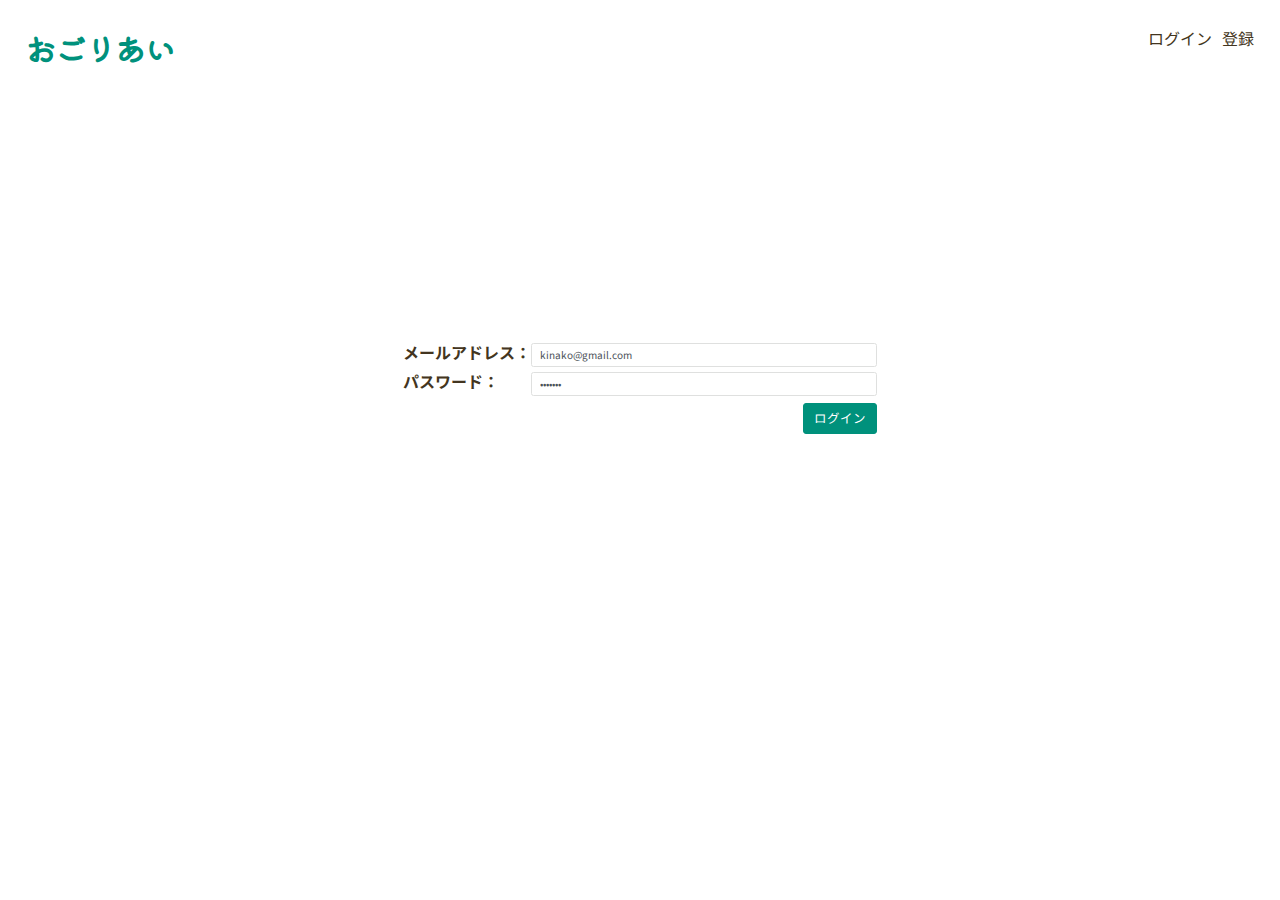
==== views/login.html @ 4e3b56cd "Add models and views" ====
<!DOCTYPE html>
<html lang="ja">
<head>
	<meta charset="UTF-8">
	<meta http-equiv="X-UA-Compatible" content="IE=edge">
	<meta name="viewport" content="width=device-width, initial-scale=1.0">
	<title>ログイン</title>
	<link rel="preconnect" href="https://fonts.gstatic.com">
	<link href="https://fonts.googleapis.com/css2?family=Kiwi+Maru&family=Noto+Sans&family=Noto+Sans+JP&family=Roboto&display=swap" rel="stylesheet">
	<link rel="stylesheet" href="https://stackpath.bootstrapcdn.com/bootstrap/4.5.2/css/bootstrap.min.css">
	<link rel="stylesheet" href="../css/styles.css">
</head>
<body>
	<div id="wrapper">
		<header>
			<h1><a href="../index.html">おごりあい</a></h1>
			<nav>
				<ul>
					<li><a href="login.html" class="mr-3">ログイン</a></li>
					<li><a href="register.html">登録</a></li>
				</ul>
			</nav>
		</header>
		<main class="login">
			<section>
				<!-- <h1>ログイン</h1> -->
				<form action="../login.php" method="POST">
					<table>
						<tr class="form-group">
							<th><label for="email">メールアドレス：</label></th>
							<td><input type="email" name="email" id="email" value="kinako@gmail.com" class="form-control" size="30"></td>
						</tr>
						<tr class="form-group">
							<th><label for="password">パスワード：</label></th>
							<td><input type="password" name="password" id="password" value="Kina123" class="form-control"></td>
						</tr>
						<tr>
							<th colspan="2" class="text-right"><input type="submit" value="ログイン" class="btn btn-lg btn-primary mt-2" id="login-button"></th>
						</tr>
					</table>
				</form>
			</section>
		</main>
	</div>	
</body>
</html>
---- css/styles.css ----
@charset "UTF-8";

* {
	margin: 0;
	padding: 0;
	box-sizing: border-box;
}

html {
	font-size: 62.5%;
}

body {
	font: 1.6rem 'Noto Sans JP', 'Kiwi Maru', serif;
}

a, a:hover {
	text-decoration: none;
	color: inherit;
}

li {
	list-style: none;
}

.btn-primary {
	background-color: rgb(0, 145, 124);
	border: solid 1px  rgb(0, 145, 124);
}

.btn-primary:hover {
	background-color: rgb(67, 53, 32);
	border: solid 1px  rgb(67, 53, 32);
}

/* Header */
header {
	display: flex;
	justify-content: space-between;
	margin-bottom: 20px;
	padding: 2% 2% 0;
}

header h1 {
	font: bold 3rem 'Kiwi Maru', sans-serif;
	color: rgb(0, 145, 124);
}

header ul {
	display: flex;
	justify-content: space-between;
	align-items: center;
}

header ul li a {
	color: rgb(67, 53, 32);
}

/* Main */
main {
	width: 100vw;
	height: 100vh;
	padding: 0 2%;
	display: block;
	position: relative;
}

/* Home */
.home {
	width: 100vw;
	height: 100vh;
	display: grid;
	place-items: center;
}

.home h1 {
	font: 4rem 'Kiwi Maru', sans-serif;
	color: rgb(0, 145, 124);
}

.home section>p {
	margin-left: 7px;
	color: rgb(67, 53, 32);
}

.home ul {
	display: flex;
	flex-direction: row-reverse;
}

.home ul li:first-of-type {
	margin-left: 5px;
}

/* Login */
.login {
	width: 100%;
	height: 100%;
	display: flex;
	font: 1.6rem 'Noto Sans JP', serif;
	color: rgb(67, 53, 32);
}

.login section {
	width: fit-content;
	margin: 20% auto;
}

.login .form-control {
	border: 1px solid rgb(223, 224, 223);
}

/* Register */
.register {
	width: 100%;
	height: 100%;
	display: flex;
	font: 1.6rem 'Noto Sans JP', serif;
	color: rgb(67, 53, 32);
}

.register section {
	width: fit-content;
	margin: 20% auto;
}

.register .form-control {
	border: 1px solid rgb(223, 224, 223);
}

/* Mypage */
.mypage {
	width: 100%;
	height: 100%;
	display: grid;
	place-items: center;
	font: 1.6rem 'Noto Sans JP', serif;
	color: rgb(67, 53, 32);
}

.mypage h1 span {
	font: 3rem 'Kiwi Maru', sans-serif;
}

.mypage section {
	width: 100%;
	display: flex;
	justify-content: space-evenly;
}

.mypage #group-list {
	border: 2px solid rgb(253, 232, 205);
}

.mypage #group-form {
	height: fit-content;
	border: 2px solid rgb(253, 232, 205);
}

/* Group List */
.group-list form:first-of-type span:hover {
	cursor: pointer;
}

/* Expense Table */
.expense-table {
	display: block;
}

.expense-table input {
	border: none;
	outline: none;
}

.expense-table table, .expense-table　tr, .expense-table　th,　.expense-table td {
	border-collapse: collapse;
	border: 1px solid lightgray;
}

.expense-table ul {
	display: flex;
}

.expense-table #modal-button:hover {
	cursor: pointer;
}

.expense-table .modal {
	display: none;
	position: fixed;
	width: 100vw;
	height: 100vh;
	left: 0;
	top: 0;
	background-color: rgba(0,0,0,0.4);
}

.expense-table .modal-content {
	width: 70%;
	margin: 80px auto;
	padding: 20px;
	z-index: 2;
	border: 1px solid rgb(116, 116, 116);
	background-color: rgb(253, 253, 253);
}

.expense-table .modal-content .close {
	float: right;
	cursor: pointer;
}

/* .clearfix:after {
	content: "";
	display: block;
	clear: both;
} */

.expense-table .modal-content>div {
	display: flex;
	justify-content: space-around;
}

.expense-table .modal-content ul {
	display: flex;
	flex-direction: column;
}
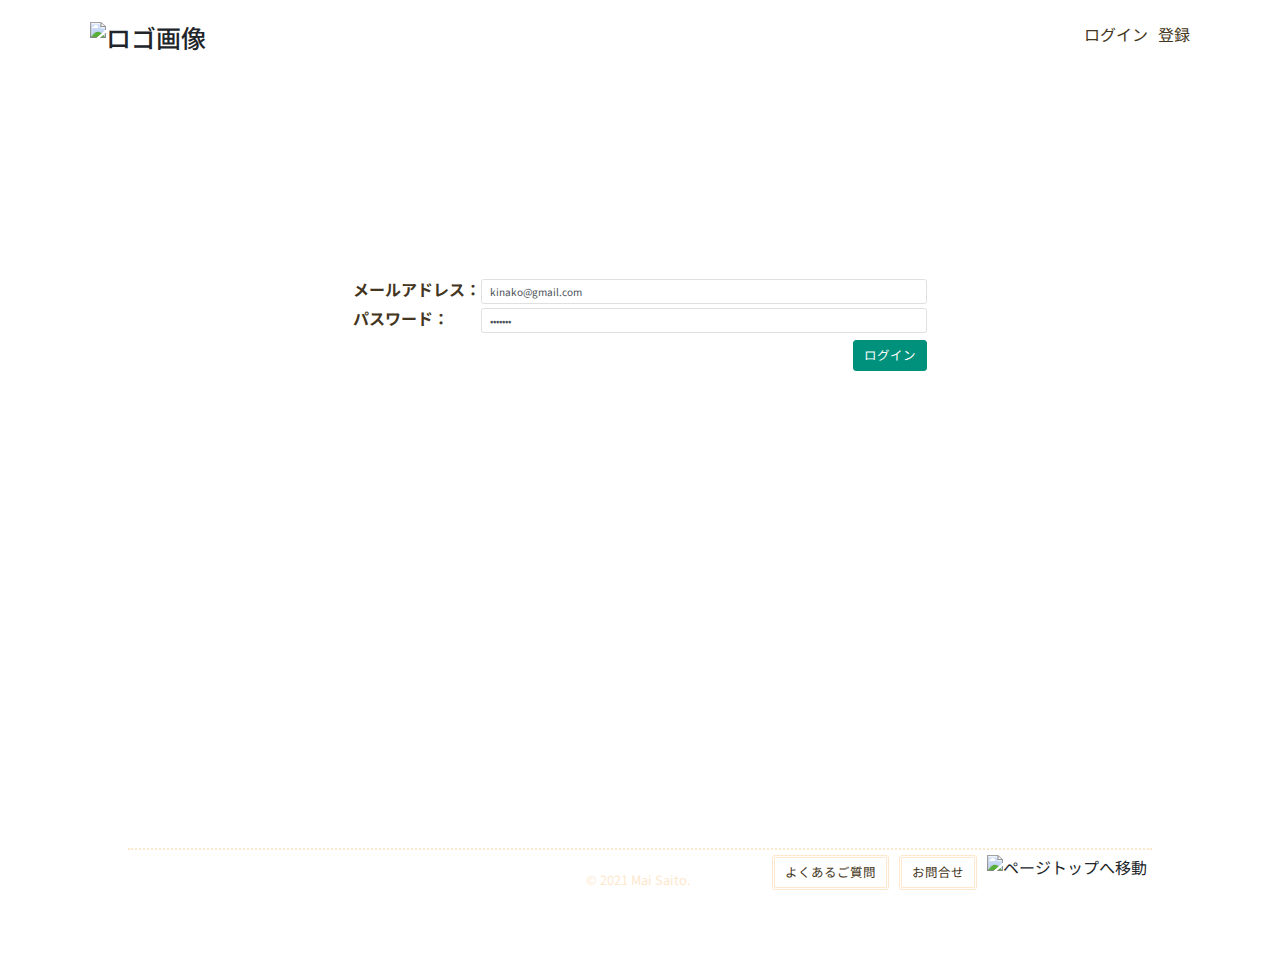
==== commit 1859829b: "Add more functions, modify designs, and create admin directory for admin users" ====
--- a/views/login.html
+++ b/views/login.html
@@ -13,7 +13,7 @@
 <body>
 	<div id="wrapper">
 		<header>
-			<h1><a href="../index.html">おごりあい</a></h1>
+			<h1><a href="../index.html"><img src="../images/logo-sm.png" alt="ロゴ画像"></a></h1>
 			<nav>
 				<ul>
 					<li><a href="login.html" class="mr-3">ログイン</a></li>
@@ -23,12 +23,11 @@
 		</header>
 		<main class="login">
 			<section>
-				<!-- <h1>ログイン</h1> -->
 				<form action="../login.php" method="POST">
 					<table>
 						<tr class="form-group">
 							<th><label for="email">メールアドレス：</label></th>
-							<td><input type="email" name="email" id="email" value="kinako@gmail.com" class="form-control" size="30"></td>
+							<td><input type="email" name="email" id="email" value="kinako@gmail.com" class="form-control"  size="40"></td>
 						</tr>
 						<tr class="form-group">
 							<th><label for="password">パスワード：</label></th>
@@ -41,6 +40,16 @@
 				</form>
 			</section>
 		</main>
+		<footer>
+			<div>
+				<small>© 2021 Mai Saito.</small>
+			</div>
+			<div>
+				<p><a href="faq.html" class="btn btn-lg btn-contact mr-3">よくあるご質問</a></p>
+				<p><a href="contact.php"  class="btn btn-lg btn-contact mr-3">お問合せ</a></p>
+				<p><a href="#wrapper"><img src="../images/page-top-nude.png" alt="ページトップへ移動"></a></p>
+			</div>
+		</footer>
 	</div>	
 </body>
 </html>--- a/css/styles.css
+++ b/css/styles.css
@@ -1,5 +1,6 @@
 @charset "UTF-8";
 
+/*** General ***/
 * {
 	margin: 0;
 	padding: 0;
@@ -11,7 +12,23 @@
 }
 
 body {
+	width: 100vw;
+	height: 100vh;
+	position: relative;
 	font: 1.6rem 'Noto Sans JP', 'Kiwi Maru', serif;
+}
+
+#wrapper { 
+	max-width: 1100px;
+	width: calc(100% - 100px);
+	height: 100%;
+	margin: 0 auto;
+}
+
+main {
+	width: 100%;
+	height: 100%;
+	display: block;
 }
 
 a, a:hover {
@@ -23,6 +40,7 @@
 	list-style: none;
 }
 
+/*** Buttons & Tabs & Avatars ***/
 .btn-primary {
 	background-color: rgb(0, 145, 124);
 	border: solid 1px  rgb(0, 145, 124);
@@ -30,20 +48,124 @@
 
 .btn-primary:hover {
 	background-color: rgb(67, 53, 32);
+	border: solid 1px rgb(67, 53, 32);
+}
+
+.btn-disabled{
+	color: rgb(200, 201, 200);
+	background-color: rgba(223, 224, 223, 0.7);
+	border: solid 1px rgb(223, 224, 223);
+}
+
+.btn-disabled:hover{
+	color: rgb(200, 201, 200);
+	background-color: rgba(223, 224, 223, 0.7);
+	border: solid 1px rgb(223, 224, 223);
+	pointer-events: none;
+}
+
+.btn-danger {
+	background-color: rgb(143, 0, 21);
+	border: solid 1px  rgb(145, 0, 21);
+}
+
+.btn-danger:hover {
+	background-color: rgb(67, 53, 32);
 	border: solid 1px  rgb(67, 53, 32);
 }
 
-/* Header */
+.btn-secondary {
+	width: 15%;
+	color: rgb(0, 145, 124);
+	border: double 3px rgb(0, 143, 121);
+	background-color: inherit;
+}
+
+.btn-secondary:hover {
+	color: rgb(67, 53, 32);
+	border: double 3px rgb(67, 53, 32);
+	background-color: inherit;
+}
+
+.selected-tab, 
+.selected-tab:hover {
+	color: rgb(255, 255, 255);
+	background-color: rgb(0, 145, 124);
+}
+
+.selected-group-tab, 
+.selected-group-tab:hover {
+	width: 100%;
+	padding: 5px 0;
+	color: rgb(67, 53, 32);
+	background-color: inherit;
+	border-style: none;
+	text-align: center;
+	border-width: 1px;
+	border-color: rgb(223, 224, 223);
+}
+
+.tab-list {
+	width: 15%;
+	display: flex;
+	flex-direction: column;
+}
+
+.tab-list li {
+	width: 90%;
+	margin-bottom: 15px;
+}
+
+.tab-content {
+	width: calc(100% - 15%);
+	height: fit-content;
+}
+
+.tab-panel {
+	width: 100%;
+	display: none;
+	border: 2px solid rgb(223, 224, 223);
+}
+
+.tab-list .is-active {
+	color: rgb(255, 255, 255);
+	background-color: rgb(0, 145, 124);
+}
+
+.tab-content .is-active {
+	display: block;
+  animation: fade 0.5s ease;
+}
+
+@keyframes fade {
+	from {
+			opacity: 0;
+	}
+	to {
+			opacity: 1;
+	}
+}
+
+.avatar {
+	width: 50px;
+	height: 50px;
+	border: 2px solid rgba(0, 145, 124, 0.5);
+}
+
+/*** Header ***/
 header {
+	width: 100%;
 	display: flex;
 	justify-content: space-between;
-	margin-bottom: 20px;
-	padding: 2% 2% 0;
-}
-
-header h1 {
-	font: bold 3rem 'Kiwi Maru', sans-serif;
-	color: rgb(0, 145, 124);
+	padding: 2% 0;
+}
+
+header h1 img {
+	vertical-align: top;
+}
+
+header h1 img:hover {
+	width: 110%;
 }
 
 header ul {
@@ -52,25 +174,87 @@
 	align-items: center;
 }
 
+header ul li:first-of-type {
+	text-align: center;
+}
+
 header ul li a {
 	color: rgb(67, 53, 32);
 }
 
-/* Main */
-main {
-	width: 100vw;
-	height: 100vh;
-	padding: 0 2%;
+header ul li a:hover {
+	color: rgb(0, 145, 124);
+	border-bottom: 3px dotted rgb(253, 232, 205);;
+}
+
+header #notice {
+	width: 55%;
+}
+
+/*** Footer ***/
+footer {
+	width: 80%;
+	margin: 0 auto;
+	padding: 5px 5px 0;
+	display: flex;
+	position: absolute;
+  bottom: 0;
+	left: 10%;
+	justify-content: space-between;
+	border-top: 2px dotted rgb(253, 232, 205);
+}
+
+footer div:first-of-type {
+	width: 55%;
+	margin: auto 0;
+	text-align: right;
+	color: rgb(253, 232, 205);
+}
+
+footer div:nth-of-type(2) {
+	width: 45%;
+	display: flex;
+	justify-content: flex-end;
+}
+
+footer div img {
+	width: 50%;
+	vertical-align: top;
+}
+
+.btn-contact {
+	color: rgb(67, 53, 32);
+	border: double 3px rgb(253, 232, 205);
+	background-color: inherit;
+}
+
+.btn-contact:hover {
+	color: rgb(67, 53, 32);
+	border: double 3px rgb(253, 232, 205);
+	background-color: rgba(253, 232, 205, 0.5);
+}
+
+/*** Home ***/
+.home section {
+	width: 80%;
+	margin: 0 auto;
+	display: flex;
+	padding-top: 20%;
+	color: rgb(67, 53, 32);
+}
+
+.home section h1 {
+	width: 40%;
+}
+
+.home section img {
+	width: 80%;
 	display: block;
-	position: relative;
-}
-
-/* Home */
-.home {
-	width: 100vw;
-	height: 100vh;
-	display: grid;
-	place-items: center;
+	margin: auto auto;
+}
+
+.home section div {
+	width: 60%;
 }
 
 .home h1 {
@@ -83,19 +267,29 @@
 	color: rgb(67, 53, 32);
 }
 
+.home section p span {
+	color: rgb(0, 145, 124);
+	font-weight: 700;
+}
+
 .home ul {
 	display: flex;
 	flex-direction: row-reverse;
-}
-
-.home ul li:first-of-type {
 	margin-left: 5px;
 }
 
-/* Login */
+.home ul li {
+	width: 50%;
+}
+
+.home ul li a {
+	width: 90%;
+}
+
+/*** Login ***/
 .login {
-	width: 100%;
-	height: 100%;
+	width: 90%;
+	margin: 0 auto;
 	display: flex;
 	font: 1.6rem 'Noto Sans JP', serif;
 	color: rgb(67, 53, 32);
@@ -110,10 +304,10 @@
 	border: 1px solid rgb(223, 224, 223);
 }
 
-/* Register */
+/*** Register ***/
 .register {
-	width: 100%;
-	height: 100%;
+	width: 90%;
+	margin: 0 auto;
 	display: flex;
 	font: 1.6rem 'Noto Sans JP', serif;
 	color: rgb(67, 53, 32);
@@ -128,43 +322,324 @@
 	border: 1px solid rgb(223, 224, 223);
 }
 
-/* Mypage */
+/*** Register-comp ***/
+.register {
+	width: 90%;
+	margin: 0 auto;
+	display: block;
+	font: 1.6rem 'Noto Sans JP', serif;
+	color: rgb(67, 53, 32);
+}
+
+
+/*** Mypage ***/
 .mypage {
-	width: 100%;
-	height: 100%;
-	display: grid;
-	place-items: center;
+	width: 90%;
+	margin: 0 auto;
+	display: flex;
 	font: 1.6rem 'Noto Sans JP', serif;
 	color: rgb(67, 53, 32);
 }
 
-.mypage h1 span {
-	font: 3rem 'Kiwi Maru', sans-serif;
-}
-
-.mypage section {
-	width: 100%;
+.mypage .tab-panel p span {
+	font-size: 1.8rem;
+	color: rgb(0, 145, 124);
+}
+
+.mypage .tab img {
+	width: 50px;
+	height: 50px;
+}
+
+.mypage .positive{
+	color: rgb(0, 145, 124);
+}
+.mypage .negative{
+	color: rgb(145, 0, 21) !important;
+}
+
+.mypage .group-list-tab {
 	display: flex;
 	justify-content: space-evenly;
 }
 
-.mypage #group-list {
-	border: 2px solid rgb(253, 232, 205);
-}
-
-.mypage #group-form {
+.mypage .group-list-tab .tab {
+	width: 100%;
+	padding: 5px 0;
+	color: rgb(200, 201, 200);
+	background-color: rgba(223, 224, 223, 0.7);
+	border: 1px solid rgb(223, 224, 223);
+	text-align: center;
+}
+
+.mypage .group-list-tab .is-active {
+	font-size: 1.8rem;
+	color: rgb(0, 145, 124);
+	background-color: inherit;
+	border-bottom: none;
+}
+
+.mypage .group-list-tab .is-active img {
+	border: 2px solid rgba(0, 145, 124, 0.5);
+}
+
+.mypage .group-list-tab .tab:hover {
+	cursor: pointer;
+}
+
+.group-tab-panel {
+	width: 100%;
+	display: none;
+	border: 1px solid rgb(223, 224, 223);
+	border-top: none;
+	border-bottom: none;
+}
+
+.group-tab-panel .is-active {
+	display: block;
+	animation: fade 0.5s ease;
+}
+
+.mypage .tab-group {
+	display: flex;
+	color: rgb(67, 53, 32);
+}
+
+.mypage .tab-list input[name="tab"] {
+  display: none;
+}
+
+.mypage .container {
+	display: flex;
+	flex-direction: row;
+}
+
+.mypage .left-container {
+	width: 25%;
+}
+
+.mypage .left-container>div {
+	width: 80%;
+	margin: 0 auto;
+}
+
+.mypage .left-container>div p {
+	text-align: right;
+}
+
+.mypage .left-container>ul {
+	width: 80%;
+	margin: 0 auto;
+}
+
+.mypage .left-container>ul li {
+	text-align: right;
+}
+
+.mypage .right-container {
+	width: 75%;
+}
+
+.mypage .right-container .panel-menu {
+	width: 90%;
+	margin: 0 auto 10px;
+	display: flex;
+}
+
+.mypage .panel-menu li{
+	margin-right: 10px;
+}
+
+.mypage .right-container form {
+	width: 90%;
+	margin: 0 auto 10px;
+	display: flex;
+}
+
+.mypage .right-container table {
+	width: 90%;
+	margin: 0 auto;
+	border: solid 1px rgb(223, 224, 223);
+	border-collapse: collapse;
+}
+
+.mypage .right-container table tr,
+.mypage .right-container table th,
+.mypage .right-container table td {
+	border: dotted 1px rgb(223, 224, 223);
+	border-collapse: collapse;
+}
+
+.mypage .right-container table th,
+.mypage .right-container table td {
+	width: 25%;
+	padding: 0 5px;
+}
+
+.mypage .right-container table .amount {
+	width: 15%;
+}
+
+.mypage .right-container table .item {
+	width: 15%;
+}
+
+
+.mypage .group-form table {
+	width: 70%
+}
+
+/* .mypage .group-form table td:first-of-type {
+	width: 50%
+} */
+
+.mypage .after-register {
+	width: 100%;
+	margin: 0 auto;
+	display: flex;
+	flex-direction: row;
+}
+
+.mypage .after-register>div {
+	width: calc(100% - 15%);
 	height: fit-content;
-	border: 2px solid rgb(253, 232, 205);
-}
-
-/* Group List */
-.group-list form:first-of-type span:hover {
-	cursor: pointer;
-}
-
-/* Expense Table */
+}
+
+.is-shown {
+	display: block !important;
+}
+
+/*** Choose Member ***/
+.choose-member {
+	width: 90%;
+	margin: 0 auto;
+	color: rgb(67, 53, 32);
+}
+
+.choose-member h1{
+	width: 70%;
+	font-size: 2rem;
+	margin-bottom: 10px;
+}
+
+.choose-member h1 span{
+	font-size: 2.5rem;
+	color: rgb(0, 145, 124);
+}
+
+.choose-member p span{
+	font-size: 2rem;
+	color: rgb(0, 145, 124);
+}
+
+.choose-member #search-form {
+	width: 70%;
+}
+
+.choose-member .member-table {
+	width: 65%;
+	border-collapse: collapse;
+	border: 1px solid rgb(223, 224, 223);
+}
+
+.choose-member .member-table input {
+	width: 100%;
+	border: none;
+	outline: none;
+}
+
+.choose-member .member-table tr {
+	width: 100%;
+	border: 1px dotted rgb(223, 224, 223);
+
+}
+
+.choose-member .member-table td {
+	width: 30%;
+	padding-left: 5px;
+}
+
+.choose-member .member-table td:nth-of-type(2) {
+	width: 50%;
+}
+
+.choose-member .member-table td:last-of-type {
+	width: 20%;
+}
+
+.choose-member .member-table td .btn {
+	width: 100%;
+}
+
+.choose-member ul {
+	display: flex;
+}
+
+/*** Remove Member ***/
+.remove-member {
+	width: 90%;
+	margin: 0 auto;
+}
+
+.remove-member p span{
+	font-size: 2rem;
+	color: rgb(0, 145, 124);
+}
+
+.remove-member table {
+	width: 65%;
+}
+
+.remove-member table tr td:last-of-type {
+	display: flex;
+}
+
+/*** Delete Group ***/
+.delete-group {
+	width: 90%;
+	margin: 0 auto;
+}
+
+.delete-group span {
+	font-size: 2rem;
+	color: rgb(0, 145, 124);
+}
+
+.delete-group table {
+	width: 70%
+}
+
+.delete-group table td a {
+	width: 90%;
+}
+
+/*** Expense Table ***/
 .expense-table {
+	width: 100%;
 	display: block;
+	color: rgb(67, 53, 32);
+}
+
+.expense-table section:first-of-type {
+	width: 90%;
+	margin: 0 auto;
+	display: flex;
+	justify-content: space-between;
+}
+
+.expense-table section:first-of-type span {
+	color: rgb(0, 145, 124);
+	font-size: 2.7rem;
+	font-weight: bold;
+}
+
+.expense-table table {
+	width: 90%;
+	margin: 0 auto;
+}
+
+.expense-table table:first-of-type {
+	table-layout: fixed;
 }
 
 .expense-table input {
@@ -172,15 +647,59 @@
 	outline: none;
 }
 
-.expense-table table, .expense-table　tr, .expense-table　th,　.expense-table td {
+.expense-table table:first-of-type {
 	border-collapse: collapse;
-	border: 1px solid lightgray;
+	border: 1px solid rgb(223, 224, 223);
+}
+
+.expense-table table:first-of-type tr {
+	border: dotted 1px rgb(223, 224, 223);
+	border-collapse: collapse;
+}
+
+.expense-table .bigger-input {
+	width: 25%;
+	padding-left: 5px;
+}
+
+.expense-table .smaller-input {
+	width: 20%;
+	padding-left: 5px;
+}
+
+.expense-table select {
+	width: 80%;
+	padding-left: 5px;
+	border: none;
+}
+
+.expense-table .btn-expense {
+	width: 90%;
+	height: 80%;
+	text-align: center;
+}
+
+.expense-table table:last-of-type {
+	text-align: right;
+}
+
+.expense-table table:last-of-type tr td{
+	width: 8%;
+	padding-right: 5px;
 }
 
 .expense-table ul {
 	display: flex;
 }
 
+.expense-table .no-expense {
+	width: 90%;
+	margin: 0 auto;
+	padding-left: 5px;
+	border: 1px solid rgb(223, 224, 223);
+}
+
+/*** Modals ***/
 .expense-table #modal-button:hover {
 	cursor: pointer;
 }
@@ -196,7 +715,8 @@
 }
 
 .expense-table .modal-content {
-	width: 70%;
+	width: 65%;
+	height: fit-content;
 	margin: 80px auto;
 	padding: 20px;
 	z-index: 2;
@@ -209,12 +729,6 @@
 	cursor: pointer;
 }
 
-/* .clearfix:after {
-	content: "";
-	display: block;
-	clear: both;
-} */
-
 .expense-table .modal-content>div {
 	display: flex;
 	justify-content: space-around;
@@ -224,3 +738,391 @@
 	display: flex;
 	flex-direction: column;
 }
+
+.expense-table #setting-modal .modal-content div:first-of-type{
+	width: 80%;
+	margin: 0 auto;
+}
+
+.expense-table #setting-modal table {
+	width: 70%;
+	height: 70%;
+}
+
+.expense-table #setting-modal table th,
+.expense-table #setting-modal table td {
+	width: 50%;
+	padding-left: 5px;
+	text-align: left;
+}
+
+.expense-table #setting-modal table td {
+	border-left: dotted 1px rgb(223, 224, 223);
+}
+
+.expense-table #setting-modal ul {
+	width: 30%;
+}
+
+.expense-table #setting-modal ul li input,
+.expense-table #setting-modal ul li a {
+	width: 90%;
+}
+
+/*** Settle Up ***/
+.settle-up {
+	width: 90%;
+	margin: 0 auto;
+	color: rgb(67, 53, 32);
+}
+
+.settle-up h1 span{
+	font-size: 2.5rem;
+	color: rgb(0, 145, 124);
+}
+
+.settle-up section:first-of-type {
+	width: 65%;
+	display: flex;
+	justify-content: space-between;
+}
+
+.settle-up section:nth-of-type(2) {
+	width: 65%;
+}
+
+.settle-up #member-table {
+	width: 100%;
+	table-layout: fixed;
+	border: 1px solid rgb(223, 224, 223);
+}
+
+.settle-up #member-table tr,
+.settle-up #member-table th,
+.settle-up #member-table td {
+	padding-left: 5px;
+	border: 1px dotted rgb(223, 224, 223);
+}
+
+
+.settle-up #member-table tr:first-of-type {
+	border-bottom: 1px solid rgb(223, 224, 223);
+}
+
+.settle-up #confirmation-section {
+	padding: 5px;
+	display: none;
+	border: 1px solid rgb(223, 224, 223);
+}
+
+
+.settle-up #confirmation-section div:first-of-type {
+	margin-left: 10px;
+}
+
+.settle-up #confirmation-section div:first-of-type p:first-of-type{
+	width: fit-content;
+	border-bottom: 3px double rgba(145, 0, 21, 0.5);
+}
+
+.settle-up #settle-up-form table .btn{
+	width: 20%;
+}
+
+.settle-up .settle-up-btn {
+  position: relative;               
+}
+.settle-up:hover .balloon {
+  display: inline;                
+}
+.balloon {
+  position: absolute;                
+  display: none;                        
+  padding: 2px;                         
+  background-color: rgba(253, 232, 205, 0.8);      
+  width: 100%;                         
+  right : -80%;   
+	left: 110%;
+	top: 0%;                       
+  font-size: 80%;                      
+}
+.balloon:after{
+  border-right: 12px solid rgba(253, 232, 205, 0.8);  
+  border-top: 10px solid transparent;     
+  border-bottom: 10px solid transparent;  
+  left: -12px;                            
+  top: 5%;                               
+  content: "";                      
+  position: absolute;               
+}
+
+/*** Account ***/
+.account {
+	width: 90%;
+	margin: 0 auto;
+	font: 1.6rem 'Noto Sans JP', serif;
+	color: rgb(67, 53, 32);
+}
+
+.account section {
+	width: 100%;
+	display: flex;
+}
+
+.account h1{
+	width: 70%;
+	font-size: 2rem;
+	margin-bottom: 10px;
+}
+
+.account h1 img {
+	width: 50px;
+	height: 50px;
+	border: 2px solid rgba(0, 145, 124, 0.5);
+}
+
+.account h1 span{
+	font-size: 2.5rem;
+	color: rgb(0, 145, 124);
+}
+
+.account .tab-panel p span{
+	font-size: 2rem;
+	color: rgb(0, 145, 124);
+}
+
+.account .name-form,
+.account .password-form,
+.account .user-avatar-form,
+.account .resign-form {
+	padding: 10px 20px;
+}
+
+.account .password-form table tr th:last-of-type {
+	text-align: right;
+}
+
+.account .resign-form div:first-of-type {
+	padding: 5px;
+	border: 0.5px dotted rgba(145, 0, 21, 0.5);
+}
+
+.account .resign-form div:first-of-type p:first-of-type{
+	width: fit-content;
+	border-bottom: 3px double rgba(145, 0, 21, 0.5);
+}
+
+/*** Comp (name$password update) ***/
+.comp {
+	width: 90%;
+	margin: 0 auto;
+	color: rgb(67, 53, 32);
+}
+
+/*** Group Account ***/
+.group-account {
+	width: 90%;
+	margin: 0 auto;
+	font: 1.6rem 'Noto Sans JP', serif;
+	color: rgb(67, 53, 32);
+}
+
+.group-account section {
+	width: 100%;
+	display: flex;
+}
+
+.group-account h1{
+	width: 70%;
+	font-size: 2rem;
+	margin-bottom: 10px;
+}
+
+.group-account h1 img {
+	width: 50px;
+	height: 50px;
+	border: 2px solid rgba(0, 145, 124, 0.5);
+}
+
+.group-account h1 span{
+	font-size: 2.5rem;
+	color: rgb(0, 145, 124);
+}
+
+.group-account .tab-panel p span{
+	font-size: 2rem;
+	color: rgb(0, 145, 124);
+}
+
+.group-account .group-info,
+.group-account .group-name-form,
+.group-account .group-avatar-form,
+.group-account .add-member-form,
+.group-account .remove-member-form,
+.group-account .delete-group-form {
+	padding: 10px 20px;
+}
+
+.group-account .add-member-form .member-table tr {
+	padding-left: 5px;
+	border: 1px solid rgb(223, 224, 223);
+}
+
+.group-account .add-member-form .member-table input {
+	border: none;
+	outline: none;
+}
+
+.group-account .add-member-form #search-form {
+	width: 70%;
+}
+
+.group-account .add-member-form .member-table,
+.group-account .remove-member-form .member-table {
+	width: 65%;
+	border-collapse: collapse;
+	border: 1px solid rgb(223, 224, 223);
+}
+
+.group-account .add-member-form .member-table input,
+.group-account .remove-member-form .member-table input {
+	width: 100%;
+	border: none;
+	outline: none;
+	font-size: 1.5rem;
+}
+
+.group-account .add-member-form .member-table tr,
+.group-account .remove-member-form .member-table tr {
+	width: 100%;
+	border: 1px dotted rgb(223, 224, 223);
+}
+
+.group-account .add-member-form .member-table td {
+	width: 30%;
+	padding-left: 5px;
+}
+
+.group-account .add-member-form .member-table td:nth-of-type(2) {
+	width: 50%;
+}
+
+.group-account .add-member-form .member-table td:last-of-type {
+	width: 20%;
+}
+
+.group-account .add-member-form .member-table td .btn,
+.group-account .remove-member-form .member-table .btn {
+	width: 100%;
+	font-size: 1.25rem;
+}
+
+/*** CSV ***/
+.csv {
+	width: 90%;
+	margin: 0 auto;
+	color: rgb(67, 53, 32);
+}
+
+.csv h1{
+	width: 70%;
+	font-size: 2rem;
+	margin-bottom: 10px;
+}
+
+.csv div{
+	border: 2px solid rgb(223, 224, 223);
+	border-collapse: separate;
+}
+
+/*** Contact ***/
+.contact {
+	width: 90%;
+	margin: 0 auto;
+	color: rgb(67, 53, 32);
+}
+
+.contact h1{
+	width: 70%;
+	font-size: 2rem;
+	margin-bottom: 10px;
+}
+
+.contact div{
+	width: 100%;
+	border: 2px solid rgb(223, 224, 223);
+	border-collapse: separate;
+}
+
+.contact table {
+	width: 65%;
+}
+
+.contact table th {
+	width: 15%;
+}
+.contact table td {
+	width: 85%;
+}
+
+.contact table td input,
+.contact table textarea {
+	width: 100%;
+}
+
+.contact table #name {
+	border: none;
+	outline: none;
+}
+
+.contact table tr:last-of-type {
+	text-align: right;
+}
+
+.contact table tr:last-of-type th input {
+	width: 15%;
+}
+
+/*** FAQ ***/
+.faq {
+	width: 90%;
+	margin: 0 auto;
+	color: rgb(67, 53, 32);
+}
+
+.faq h1{
+	width: 70%;
+	font-size: 2rem;
+	margin-bottom: 10px;
+}
+
+.faq div{
+	width: 100%;
+	border: 2px solid rgb(223, 224, 223);
+	border-collapse: separate;
+}
+
+.faq .q-icon {
+	width: 30px;
+	height: 30px;
+	margin-right: 5px;
+	text-align: center;
+	color: rgb(255, 255, 255);
+	background-color: rgba(145, 0, 21, 0.7);
+	border-radius: 50%;
+}
+
+.faq .a-icon {
+	width: 30px;
+	height: 30px;
+	margin-right: 5px;
+	text-align: center;
+	color: rgb(255, 255, 255);
+	background-color: rgba(0, 145, 124, 0.7);
+	border-radius: 50%;
+}
+
+.faq .a-row {
+	vertical-align: top;
+}
+
